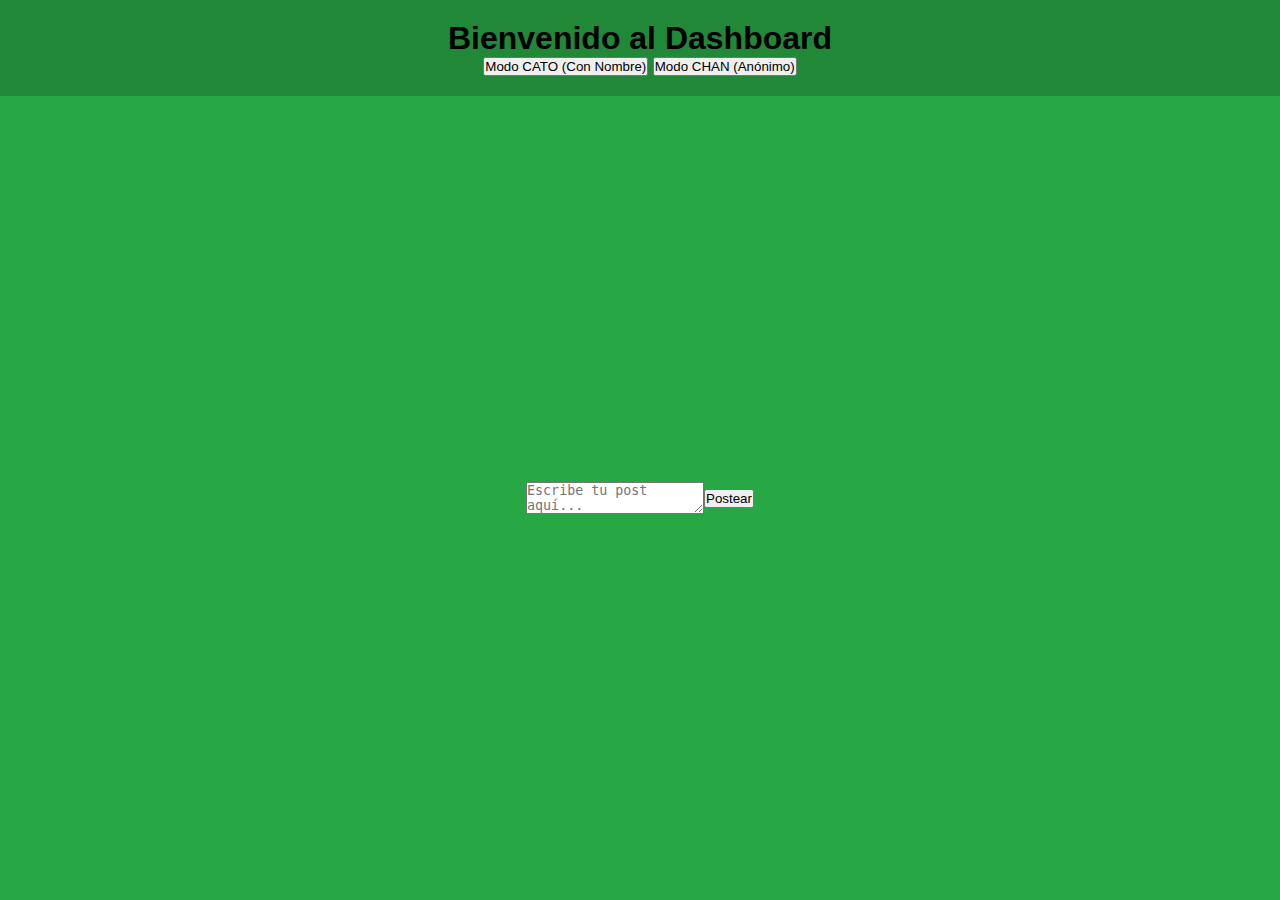
==== dashboard.html @ 75cfed33 "inicio" ====
<!DOCTYPE html>
<html lang="es">
<head>
    <meta charset="UTF-8">
    <meta name="viewport" content="width=device-width, initial-scale=1.0">
    <title>Dashboard - CATO CHAN</title>
    <link rel="stylesheet" href="styles.css">
</head>
<body>
    <header>
        <h1>Bienvenido al Dashboard</h1>
        <button id="btn-cato">Modo CATO (Con Nombre)</button>
        <button id="btn-chan">Modo CHAN (Anónimo)</button>
    </header>

    <main>
        <textarea id="post-content" placeholder="Escribe tu post aquí..."></textarea>
        <button id="btn-postear">Postear</button>
        <div id="mensaje-post"></div>
    </main>

    <script>
        let modoAnonimo = false;

        document.getElementById('btn-cato').addEventListener('click', () => {
            modoAnonimo = false;
            alert('Modo CATO activado. Los posts mostrarán tu nombre.');
        });

        document.getElementById('btn-chan').addEventListener('click', () => {
            modoAnonimo = true;
            alert('Modo CHAN activado. Los posts serán anónimos.');
        });

        document.getElementById('btn-postear').addEventListener('click', async () => {
            const contenido = document.getElementById('post-content').value;
            const usuario = modoAnonimo ? 'Anónimo' : 'Usuario';

            try {
                const response = await fetch('post.php', {
                    method: 'POST',
                    headers: { 'Content-Type': 'application/json' },
                    body: JSON.stringify({ usuario, contenido })
                });

                const data = await response.json();
                document.getElementById('mensaje-post').textContent = data.message;
            } catch (error) {
                console.error('Error en el posteo:', error);
            }
        });
    </script>
</body>
</html>
---- styles.css ----
/* styles.css */
* {
    margin: 0;
    padding: 0;
    box-sizing: border-box;
}

body {
    font-family: Arial, sans-serif;
    background-color: #28a745;
    display: flex;
    flex-direction: column;
    min-height: 100vh;
}

header {
    text-align: center;
    padding: 20px;
    background-color: #218838;
}

.logo {
    width: 100px;
    margin-top: 10px;
}

.buttons button {
    margin: 5px;
    padding: 10px 20px;
    background-color: #17a2b8;
    color: white;
    border: none;
    cursor: pointer;
    border-radius: 5px;
}

.buttons button:hover {
    background-color: #138496;
}

main {
    flex: 1;
    display: flex;
    justify-content: center;
    align-items: center;
    padding: 20px;
}

.form {
    display: flex;
    flex-direction: column;
    gap: 15px;
    width: 100%;           /* Usar todo el ancho disponible */
    max-width: 400px;       /* Limitar a un tamaño cómodo */
    background-color: rgb(77, 143, 67);
    padding: 30px;
    border-radius: 10px;
    box-shadow: 0 4px 8px rgba(0, 0, 0, 0.1);
}

.form input {
    padding: 12px;
    border: 1px solid #ccc;
    border-radius: 5px;
    font-size: 16px;
}

.form button {
    padding: 12px;
    background-color: #17a2b8;
    color: white;
    border: none;
    border-radius: 5px;
    font-size: 18px;
    cursor: pointer;
}

.form button:hover {
    background-color: #138496;
}

.hidden {
    display: none;
}

footer {
    background-color: #138496;
    text-align: center;
    color: white;
    padding: 10px;
    position: fixed;
    bottom: 0;
    width: 100%;
}
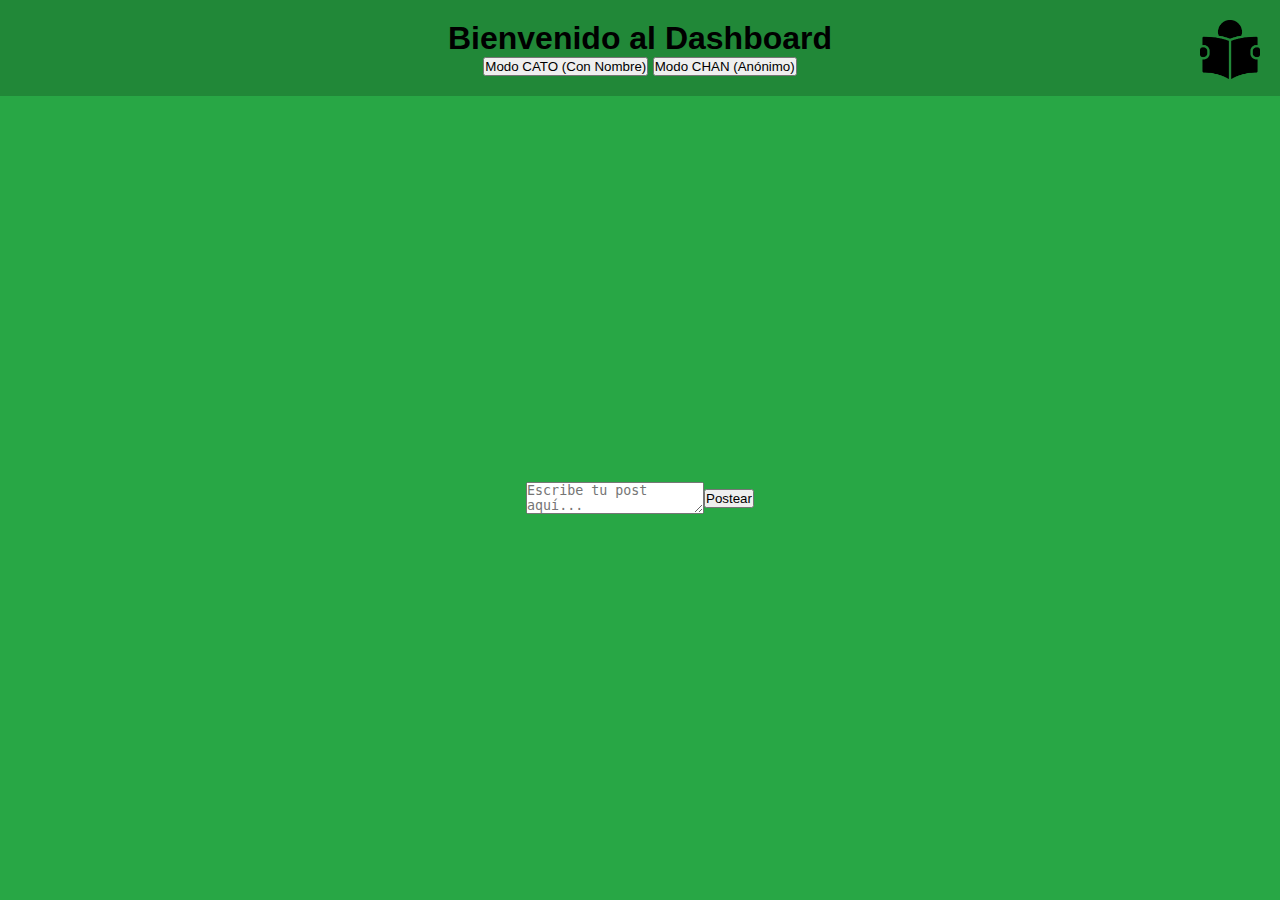
==== commit b32cece1: "Alternacion de colores e icono segun el estado" ====
--- a/dashboard.html
+++ b/dashboard.html
@@ -9,8 +9,11 @@
 <body>
     <header>
         <h1>Bienvenido al Dashboard</h1>
-        <button id="btn-cato">Modo CATO (Con Nombre)</button>
-        <button id="btn-chan">Modo CHAN (Anónimo)</button>
+        <div>
+            <button id="btn-cato">Modo CATO (Con Nombre)</button>
+            <button id="btn-chan">Modo CHAN (Anónimo)</button>
+        </div>
+        <img id="img-modo" src="libro.png" alt="Imagen de modo" />
     </header>
 
     <main>
@@ -24,11 +27,15 @@
 
         document.getElementById('btn-cato').addEventListener('click', () => {
             modoAnonimo = false;
+            document.body.classList.remove('modo-oscuro'); // Elimina el modo oscuro
+            document.getElementById('img-modo').src = 'libro.png'; // Imagen para modo CATO
             alert('Modo CATO activado. Los posts mostrarán tu nombre.');
         });
 
         document.getElementById('btn-chan').addEventListener('click', () => {
             modoAnonimo = true;
+            document.body.classList.add('modo-oscuro'); // Activa el modo oscuro
+            document.getElementById('img-modo').src = 'anonimo.png'; // Imagen para modo CHAN
             alert('Modo CHAN activado. Los posts serán anónimos.');
         });
 
--- a/styles.css
+++ b/styles.css
@@ -11,12 +11,14 @@
     display: flex;
     flex-direction: column;
     min-height: 100vh;
+    transition: background-color 0.5s;
 }
 
 header {
     text-align: center;
     padding: 20px;
     background-color: #218838;
+    transition: background-color 0.5s;
 }
 
 .logo {
@@ -92,3 +94,34 @@
     bottom: 0;
     width: 100%;
 }
+
+#img-modo {
+    position: absolute;
+    top: 20px;
+    right: 20px;
+    width: 60px; /* Ajusta el tamaño para ser un icono */
+    height: auto;
+    transition: opacity 0.5s ease; /* Transición suave al cambiar */
+}
+
+.modo-oscuro {
+    background-color: #1c3d23; /* Verde oscuro para modo CHAN */
+    color: white;
+}
+
+.modo-oscuro header {
+    background-color: #164d2f; /* Fondo oscuro para el header en modo CHAN */
+}
+
+.modo-oscuro .form {
+    background-color: #235d3b; /* Fondo oscuro para el formulario en modo CHAN */
+}
+
+.modo-oscuro button {
+    background-color: #336f50;
+    color: white;
+}
+
+.modo-oscuro button:hover {
+    background-color: #3c7d58;
+}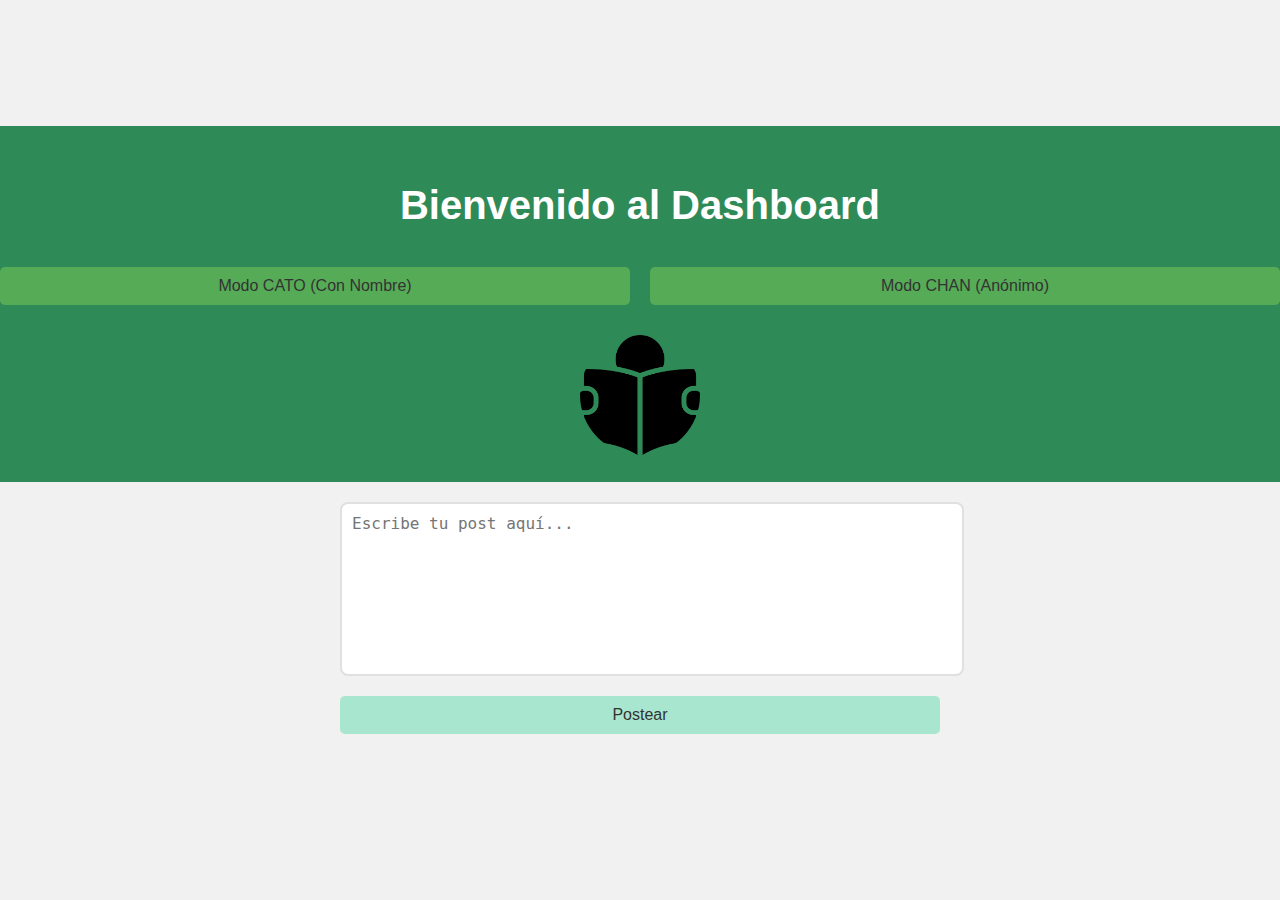
==== commit 888b4bee: "Update dashboard.html" ====
--- a/dashboard.html
+++ b/dashboard.html
@@ -4,7 +4,149 @@
     <meta charset="UTF-8">
     <meta name="viewport" content="width=device-width, initial-scale=1.0">
     <title>Dashboard - CATO CHAN</title>
-    <link rel="stylesheet" href="styles.css">
+    <style>
+        :root {
+            --verde-claro: #a8e6cf;
+            --verde-mediano: #56ab56;
+            --verde-oscuro: #2e8b57;
+            --gris-claro: #f1f1f1;
+            --gris-oscurito: #e0e0e0;
+            --blanco: #ffffff;
+            --negro: #333333;
+        }
+
+        html, body {
+            height: 100%;
+            margin: 0;
+            padding: 0;
+        }
+
+        body {
+            font-family: 'Arial', sans-serif;
+            background-color: var(--gris-claro);
+            color: var(--negro);
+            line-height: 1.6;
+            display: flex;
+            justify-content: center;
+            align-items: center;
+            min-height: 100vh;
+            flex-direction: column;
+        }
+
+        header {
+            background-color: var(--verde-oscuro);
+            color: var(--blanco);
+            text-align: center;
+            padding: 20px 0;
+            width: 100%;
+
+        }
+
+        header h1 {
+            font-size: 2.5rem;
+            margin-bottom: 10px;
+        }
+
+        header div {
+            display: flex;
+            justify-content: center;
+            gap: 20px;
+            margin-top: 20px;
+        }
+
+        button {
+            background-color: var(--verde-claro);
+            color: var(--negro);
+            border: none;
+            padding: 10px 20px;
+            font-size: 1rem;
+            border-radius: 5px;
+            cursor: pointer;
+            transition: background-color 0.3s ease, transform 0.2s ease;
+            margin: 10px 0;
+            display: block;
+            width: 100%;
+        }
+
+        button:hover {
+            background-color: var(--verde-oscuro);
+            transform: scale(1.05);
+        }
+
+        button:focus {
+            outline: none;
+            box-shadow: 0 0 10px rgba(0, 0, 0, 0.1);
+        }
+
+        #btn-cato, #btn-chan {
+            background-color: var(--verde-mediano);
+        }
+
+        #btn-cato:hover, #btn-chan:hover {
+            background-color: var(--verde-oscuro);
+        }
+
+        main {
+            width: 100%;
+            max-width: 600px;
+            padding: 20px;
+            text-align: center;
+        }
+
+        #post-content {
+            width: 100%;
+            height: 150px;
+            padding: 10px;
+            font-size: 1rem;
+            border: 2px solid var(--gris-oscurito);
+            border-radius: 8px;
+            margin-bottom: 20px;
+            resize: none;
+            transition: border-color 0.3s ease;
+            display: block;
+            margin-left: auto;
+            margin-right: auto;
+        }
+
+        #post-content:focus {
+            border-color: var(--verde-mediano);
+        }
+
+        #mensaje-post {
+            margin-top: 20px;
+            font-size: 1.2rem;
+            color: var(--verde-oscuro);
+            font-weight: bold;
+        }
+
+        #img-modo {
+            margin-top: 20px;
+            width: 120px;
+            height: 120px;
+            object-fit: cover;
+            border-radius: 50%;
+        }
+
+        .modo-oscuro {
+            background-color: #333333;
+            color: var(--blanco);
+        }
+
+        .modo-oscuro button {
+            background-color: var(--verde-oscuro);
+            color: var(--blanco);
+        }
+
+        .modo-oscuro #post-content {
+            background-color: #444444;
+            border-color: #666666;
+            color: var(--blanco);
+        }
+
+        .modo-oscuro #post-content:focus {
+            border-color: var(--verde-claro);
+        }
+    </style>
 </head>
 <body>
     <header>
@@ -27,15 +169,15 @@
 
         document.getElementById('btn-cato').addEventListener('click', () => {
             modoAnonimo = false;
-            document.body.classList.remove('modo-oscuro'); // Elimina el modo oscuro
-            document.getElementById('img-modo').src = 'libro.png'; // Imagen para modo CATO
+            document.body.classList.remove('modo-oscuro');
+            document.getElementById('img-modo').src = 'libro.png';
             alert('Modo CATO activado. Los posts mostrarán tu nombre.');
         });
 
         document.getElementById('btn-chan').addEventListener('click', () => {
             modoAnonimo = true;
-            document.body.classList.add('modo-oscuro'); // Activa el modo oscuro
-            document.getElementById('img-modo').src = 'anonimo.png'; // Imagen para modo CHAN
+            document.body.classList.add('modo-oscuro');
+            document.getElementById('img-modo').src = 'anonimo.png';
             alert('Modo CHAN activado. Los posts serán anónimos.');
         });
 
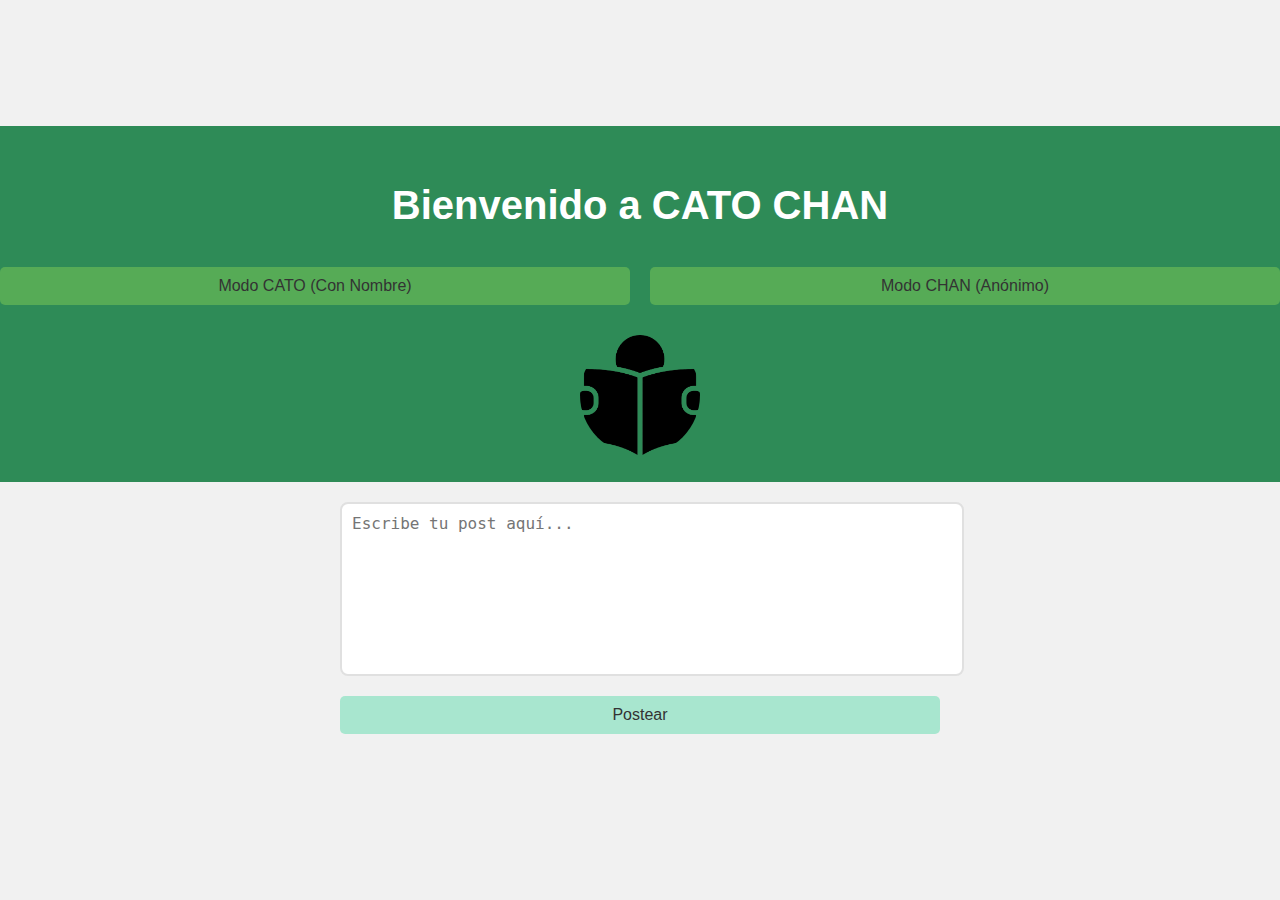
==== commit 6e0b53cb: "Update dashboard.html" ====
--- a/dashboard.html
+++ b/dashboard.html
@@ -150,7 +150,7 @@
 </head>
 <body>
     <header>
-        <h1>Bienvenido al Dashboard</h1>
+        <h1>Bienvenido a CATO CHAN</h1>
         <div>
             <button id="btn-cato">Modo CATO (Con Nombre)</button>
             <button id="btn-chan">Modo CHAN (Anónimo)</button>
